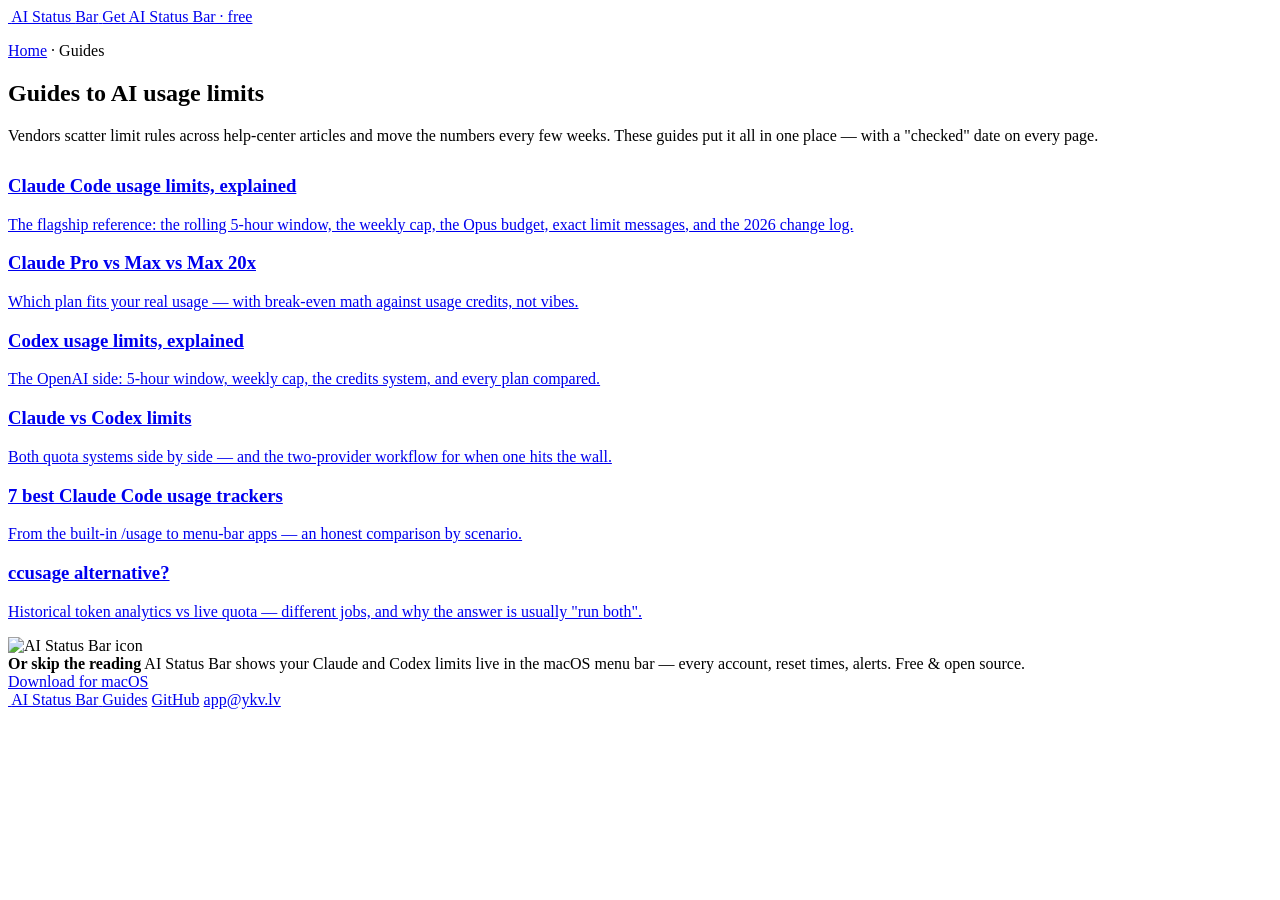
==== site/guides/index.html @ 0830e8ba "feat: carry flat AI identity across website" ====
<!DOCTYPE html>
<html lang="en">
<head>
<meta charset="UTF-8" />
<meta name="viewport" content="width=device-width, initial-scale=1" />
<title>Guides — Claude Code &amp; Codex Usage Limits | AI Status Bar</title>
<meta name="description" content="Plain-language guides to Claude Code and Codex usage limits: how the 5-hour window and weekly caps work, plan comparisons, and the tools for tracking your quota." />
<link rel="canonical" href="https://aistatusbar.ykv.lv/guides/" />
<meta property="og:title" content="Guides — Claude Code &amp; Codex usage limits" />
<meta property="og:description" content="How the 5-hour window and weekly caps work, plan comparisons, tracker roundups." />
<meta property="og:image" content="https://aistatusbar.ykv.lv/assets/og.png" />
<meta property="og:url" content="https://aistatusbar.ykv.lv/guides/" />
<meta property="og:type" content="website" />
<meta name="theme-color" content="#eef0f3" />
<link rel="icon" type="image/png" sizes="32x32" href="/favicon-32.png" />
<link rel="apple-touch-icon" href="/apple-touch-icon.png" />
<link rel="preconnect" href="https://fonts.googleapis.com" />
<link rel="preconnect" href="https://fonts.gstatic.com" crossorigin />
<link href="https://fonts.googleapis.com/css2?family=Inter:wght@400;500;600;700&family=Instrument+Serif:ital@0;1&display=swap" rel="stylesheet" />
<link rel="stylesheet" href="/styles.css" />
<link rel="stylesheet" href="/guides.css" />
<script defer src="https://stats.ykv.lv/script.js" data-website-id="6cb26f94-9604-4eef-96fb-fe29b905bd7e"></script>
</head>
<body>

<header class="nav">
  <a class="brand" href="/">
    <img class="brand-mark" src="/assets/ai-mark.svg" alt="" aria-hidden="true" />
    <span class="brand-text">AI Status <span class="brand-accent">Bar</span></span>
  </a>
  <a class="nav-buy" href="/#get">Get AI Status Bar · free</a>
</header>

<main>
<article class="article">
  <p class="crumbs"><a href="/">Home</a> · Guides</p>
  <h1>Guides to AI usage limits</h1>
  <p class="lede">Vendors scatter limit rules across help-center articles and move the numbers every few weeks. These guides put it all in one place — with a "checked" date on every page.</p>

  <div class="guide-cards" style="margin-top:30px">
    <a class="guide-card" href="/guides/claude-code-usage-limits/"><h3>Claude Code usage limits, explained</h3><p>The flagship reference: the rolling 5-hour window, the weekly cap, the Opus budget, exact limit messages, and the 2026 change log.</p></a>
    <a class="guide-card" href="/guides/claude-pro-vs-max-20x/"><h3>Claude Pro vs Max vs Max 20x</h3><p>Which plan fits your real usage — with break-even math against usage credits, not vibes.</p></a>
    <a class="guide-card" href="/guides/codex-cli-usage-limits/"><h3>Codex usage limits, explained</h3><p>The OpenAI side: 5-hour window, weekly cap, the credits system, and every plan compared.</p></a>
    <a class="guide-card" href="/guides/claude-vs-codex-limits/"><h3>Claude vs Codex limits</h3><p>Both quota systems side by side — and the two-provider workflow for when one hits the wall.</p></a>
    <a class="guide-card" href="/guides/claude-code-usage-trackers/"><h3>7 best Claude Code usage trackers</h3><p>From the built-in /usage to menu-bar apps — an honest comparison by scenario.</p></a>
    <a class="guide-card" href="/guides/ccusage-alternative/"><h3>ccusage alternative?</h3><p>Historical token analytics vs live quota — different jobs, and why the answer is usually "run both".</p></a>
  </div>

  <div class="cta-box">
    <img class="cta-icon" src="/assets/icon.png" alt="AI Status Bar icon" width="52" height="52" />
    <div class="cta-text">
      <strong>Or skip the reading</strong>
      <span>AI Status Bar shows your Claude and Codex limits live in the macOS menu bar — every account, reset times, alerts. Free &amp; open source.</span>
    </div>
    <a class="btn btn-primary" href="/#get" data-umami-event="guide-cta" data-umami-event-guide="index">Download for macOS</a>
  </div>
</article>
</main>

<footer class="footer">
  <a class="brand brand-sm" href="/">
    <img class="brand-mark" src="/assets/ai-mark.svg" alt="" aria-hidden="true" />
    <span class="brand-text">AI Status <span class="brand-accent">Bar</span></span>
  </a>
  <span class="footer-links">
    <a href="/guides/">Guides</a>
    <a href="https://github.com/sshykvlv/ai-status-bar" data-umami-event="github">GitHub</a>
    <a href="mailto:app@ykv.lv">app@ykv.lv</a>
  </span>
</footer>

</body>
</html>
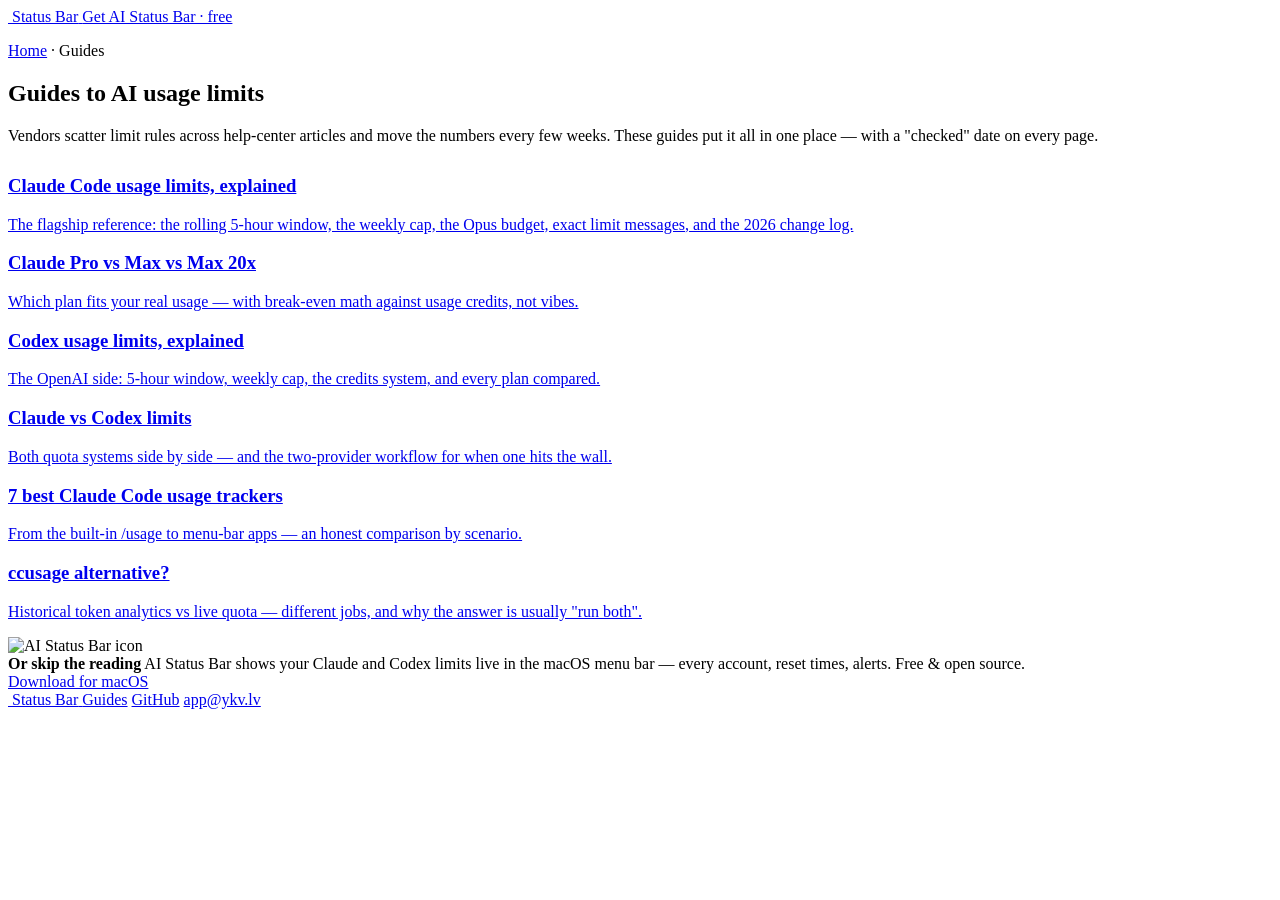
==== commit 83c9f7fb: "feat: refine website wordmark with Sora" ====
--- a/site/guides/index.html
+++ b/site/guides/index.html
@@ -16,7 +16,7 @@
 <link rel="apple-touch-icon" href="/apple-touch-icon.png" />
 <link rel="preconnect" href="https://fonts.googleapis.com" />
 <link rel="preconnect" href="https://fonts.gstatic.com" crossorigin />
-<link href="https://fonts.googleapis.com/css2?family=Inter:wght@400;500;600;700&family=Instrument+Serif:ital@0;1&display=swap" rel="stylesheet" />
+<link href="https://fonts.googleapis.com/css2?family=Inter:wght@400;500;600;700&family=Instrument+Serif:ital@0;1&family=Sora:wght@500&display=swap" rel="stylesheet" />
 <link rel="stylesheet" href="/styles.css" />
 <link rel="stylesheet" href="/guides.css" />
 <script defer src="https://stats.ykv.lv/script.js" data-website-id="6cb26f94-9604-4eef-96fb-fe29b905bd7e"></script>
@@ -26,7 +26,7 @@
 <header class="nav">
   <a class="brand" href="/">
     <img class="brand-mark" src="/assets/ai-mark.svg" alt="" aria-hidden="true" />
-    <span class="brand-text">AI Status <span class="brand-accent">Bar</span></span>
+    <span class="brand-text">Status Bar</span>
   </a>
   <a class="nav-buy" href="/#get">Get AI Status Bar · free</a>
 </header>
@@ -60,7 +60,7 @@
 <footer class="footer">
   <a class="brand brand-sm" href="/">
     <img class="brand-mark" src="/assets/ai-mark.svg" alt="" aria-hidden="true" />
-    <span class="brand-text">AI Status <span class="brand-accent">Bar</span></span>
+    <span class="brand-text">Status Bar</span>
   </a>
   <span class="footer-links">
     <a href="/guides/">Guides</a>
